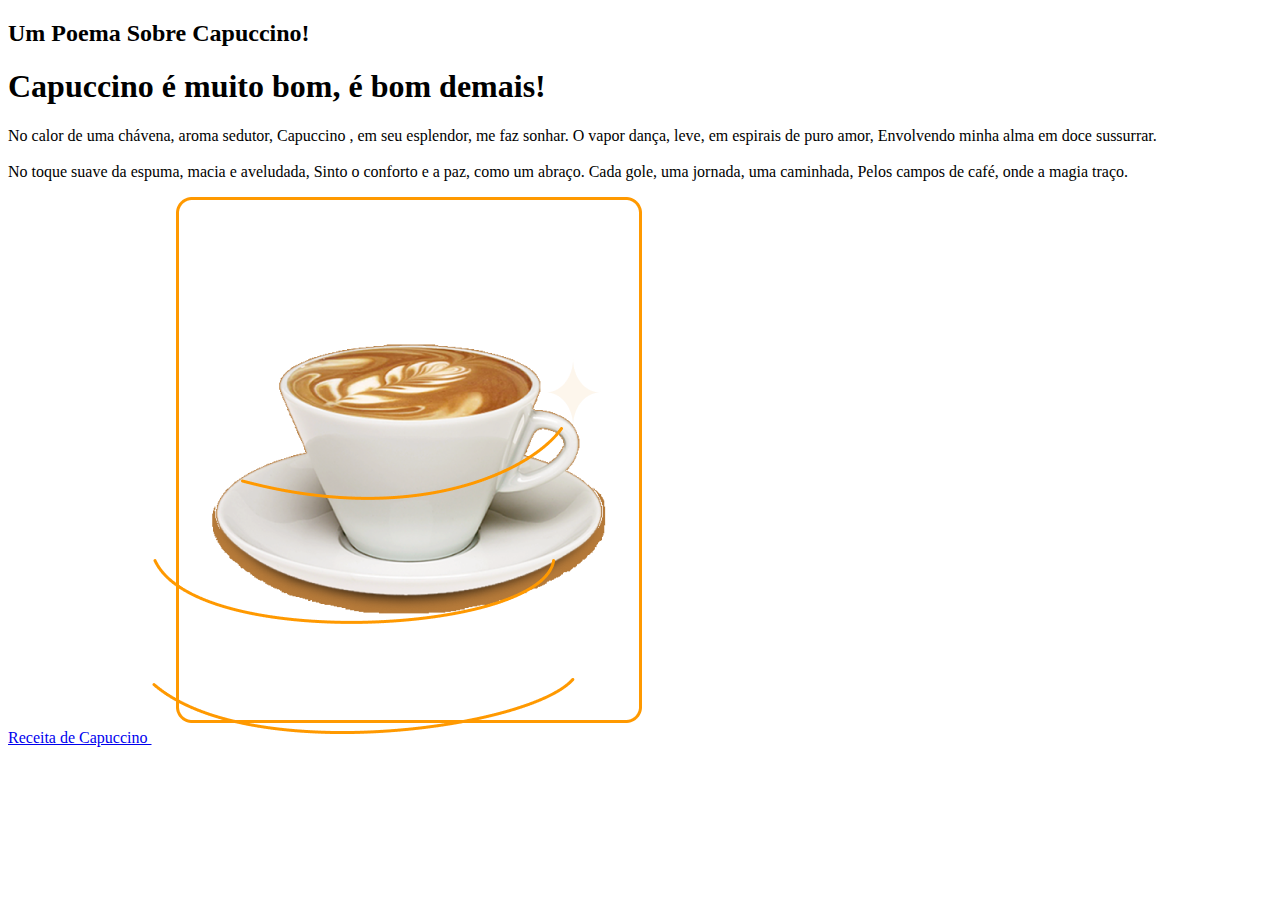
==== index.html @ c474c71a "Algumas mudanças" ====
<!DOCTYPE html>
<html lang="pt-br">

    <head>
        <meta charset="UTF-8">
        <meta name="viewport" content="width=device-width, initial-scale=1.0">
        <title> Amor Ao Café </title>
        <link rel="stylesheet" href="style.css">
        <style>
            @import url('https://fonts.googleapis.com/css2?family=Protest+Riot&display=swap');
            @import url('https://fonts.googleapis.com/css2?family=Protest+Riot&family=Protest+Strike&display=swap');
            @import url('https://fonts.googleapis.com/css2?family=Amatic+SC:wght@400;700&family=Micro+5&family=Sixtyfour&display=swap');
        </style>
    </head>

    <body>

        <header>
            <h2> Um Poema Sobre <Strong> Capuccino! </Strong> </h2>
            </header>
        <main>
            <h1> Capuccino é muito bom, <strong> é bom demais! </strong> </h1>
            <p>
                No calor de uma chávena, aroma sedutor, Capuccino , em seu esplendor, me faz sonhar. O vapor dança,
                leve, em espirais de puro amor, Envolvendo minha alma em doce sussurrar.
                <br>
                <br>
                No toque suave da espuma, macia e aveludada, Sinto o conforto e a paz, como um abraço. Cada gole, uma
                jornada, uma caminhada, Pelos campos de café, onde a magia traço.
            </p>
            <a href="https://comidinhasdochef.com/capuccino-cremoso-de-batedeira/"> Receita de Capuccino </a>
            <img src="Imagens Usadas/Cappuccino.png" alt="Foto de um Capuccino muito lindo!">
        </main>
        <footer></footer>
    </body>

</html>
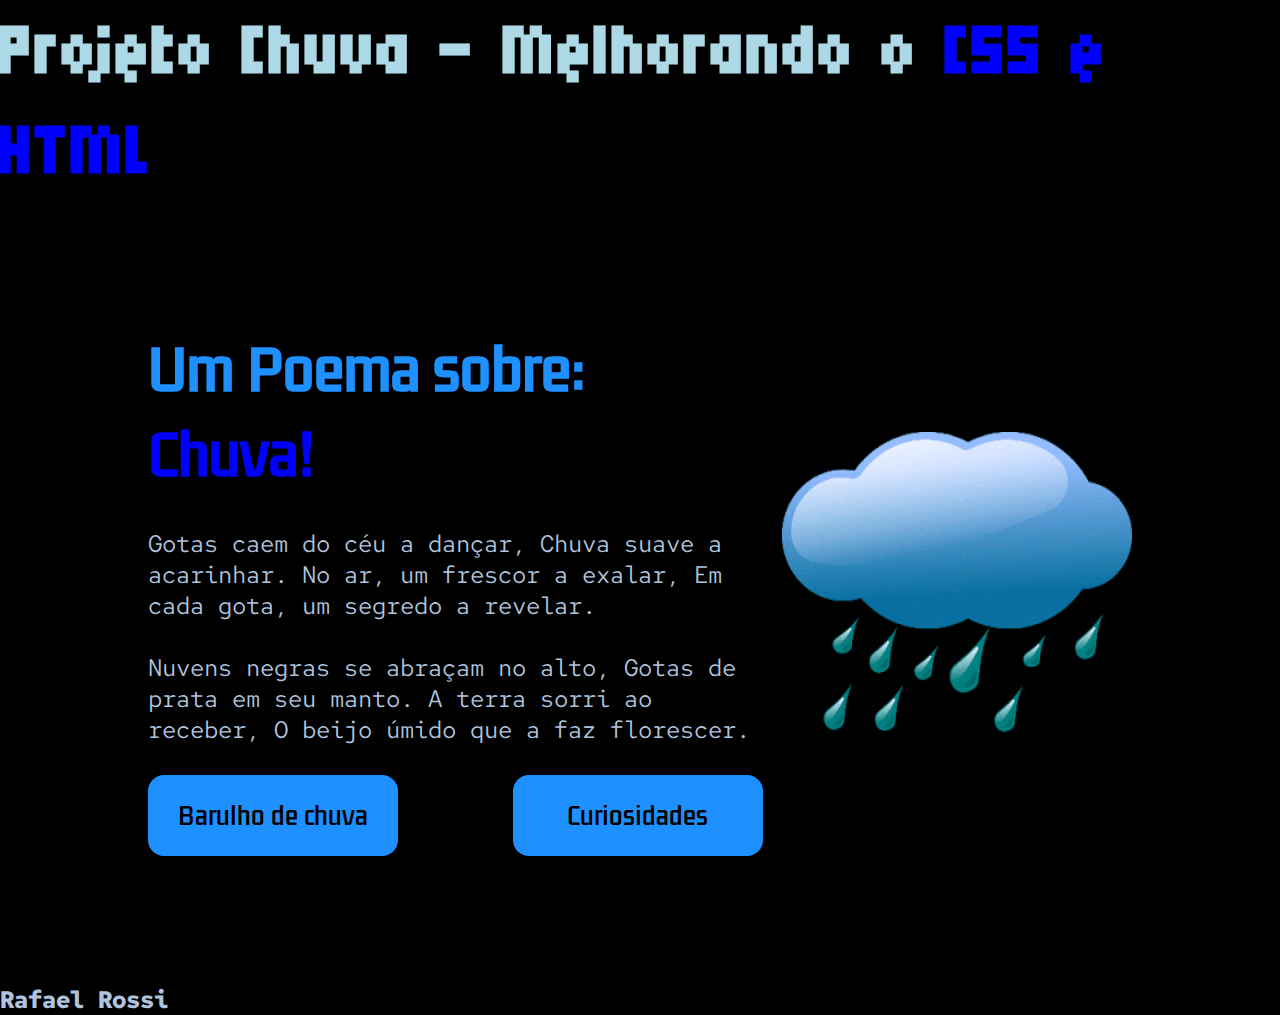
==== commit f8a1ca6a: "Alterando outro projeto" ====
--- a/index.html
+++ b/index.html
@@ -4,34 +4,42 @@
     <head>
         <meta charset="UTF-8">
         <meta name="viewport" content="width=device-width, initial-scale=1.0">
-        <title> Amor Ao Café </title>
+        <title> Chove Chuvinha </title>
+        <link rel="icon" type="images/png" href="Imagens Usadas/Chuvinha.png" />
         <link rel="stylesheet" href="style.css">
-        <style>
-            @import url('https://fonts.googleapis.com/css2?family=Protest+Riot&display=swap');
-            @import url('https://fonts.googleapis.com/css2?family=Protest+Riot&family=Protest+Strike&display=swap');
-            @import url('https://fonts.googleapis.com/css2?family=Amatic+SC:wght@400;700&family=Micro+5&family=Sixtyfour&display=swap');
-        </style>
     </head>
 
     <body>
 
         <header>
-            <h2> Um Poema Sobre <Strong> Capuccino! </Strong> </h2>
-            </header>
-        <main>
-            <h1> Capuccino é muito bom, <strong> é bom demais! </strong> </h1>
-            <p>
-                No calor de uma chávena, aroma sedutor, Capuccino , em seu esplendor, me faz sonhar. O vapor dança,
-                leve, em espirais de puro amor, Envolvendo minha alma em doce sussurrar.
-                <br>
-                <br>
-                No toque suave da espuma, macia e aveludada, Sinto o conforto e a paz, como um abraço. Cada gole, uma
-                jornada, uma caminhada, Pelos campos de café, onde a magia traço.
-            </p>
-            <a href="https://comidinhasdochef.com/capuccino-cremoso-de-batedeira/"> Receita de Capuccino </a>
-            <img src="Imagens Usadas/Cappuccino.png" alt="Foto de um Capuccino muito lindo!">
+            <h2> Projeto Chuva - Melhorando o <Strong class="texto-destaque"> CSS e HTML </Strong> </h2>
+        </header>
+        <main class="apresentacao">
+            <section class="apresentacao__conteudo">
+                <h1 class="apresentacao__conteudo__titulo"> Um Poema sobre: <strong class="texto-destaque"> Chuva!
+                    </strong> </h1>
+                <p class="apresentacao__conteudo__paragrafo">
+                    Gotas caem do céu a dançar,
+                    Chuva suave a acarinhar.
+                    No ar, um frescor a exalar,
+                    Em cada gota, um segredo a revelar.
+                    <br>
+                    <br>
+                    Nuvens negras se abraçam no alto,
+                    Gotas de prata em seu manto.
+                    A terra sorri ao receber,
+                    O beijo úmido que a faz florescer.
+                </p>
+                <div class="apresentacao__links">
+                    <a href="https://www.youtube.com/watch?v=5NhLg1F9pMo" class="apresentacao__links__botaos"> Barulho de chuva </a>
+                    <a href="https://www.youtube.com/shorts/TFQRRo8UROw" class="apresentacao__links__botaos"> Curiosidades </a>
+                </div>
+            </section>
+            <img src="Imagens Usadas/Chuvinha_Animada.gif" alt="Uma Nuvem de chuva!!">
         </main>
-        <footer></footer>
+        <footer>
+            <h1 class="apresentacao__conteudo__paragrafo"> Rafael Rossi </h1>
+        </footer>
     </body>
 
 </html>--- a/style.css
+++ b/style.css
@@ -0,0 +1,80 @@
+/* Fontes usadas */
+
+@import url("https://fonts.googleapis.com/css2?family=Kdam+Thmor+Pro&family=Micro+5&family=Red+Hat+Mono:ital,wght@0,300..700;1,300..700&display=swap");
+
+/* Parte sem classe */
+
+* {
+  padding: 0;
+  margin: 0;
+}
+
+body {
+  background-color: #000000;
+  height: 100vh;
+  box-sizing: border-box;
+}
+
+h2 {
+  color: #add8e6;
+  font-size: 100px;
+  font-family: "Micro 5", sans-serif;
+}
+
+/* Apenas para ajustar o tamano da imagem */
+
+img {
+  width: 350px;
+  height: 320px;
+}
+
+/* Apenas para destacar o texto */
+
+.texto-destaque {
+  color: #0000ff;
+}
+
+/* A Apresentação, texto da página */
+
+.apresentacao {
+  display: flex;
+  align-items: center;
+  justify-content: space-evenly;
+  margin: 10%;
+}
+
+.apresentacao__conteudo {
+  width: 615px;
+  display: flex;
+  flex-direction: column;
+  gap: 30px;
+}
+
+.apresentacao__conteudo__titulo {
+  color: #1e90ff;
+  font-size: 55px;
+  font-family: "Kdam Thmor Pro", sans-serif;
+}
+
+.apresentacao__conteudo__paragrafo {
+  color: #b0c4de;
+  font-size: 24px;
+  font-family: "Red Hat Mono", monospace;
+}
+
+.apresentacao__links {
+  display: flex;
+  justify-content: space-between;
+}
+
+.apresentacao__links__botaos {
+  background-color: #1e90ff;
+  width: 250px;
+  text-align: center;
+  border-radius: 16px;
+  font-size: 24px;
+  padding: 21.5px 0px;
+  text-decoration: none;
+  color: #000000;
+  font-family: "Kdam Thmor Pro", sans-serif;
+}
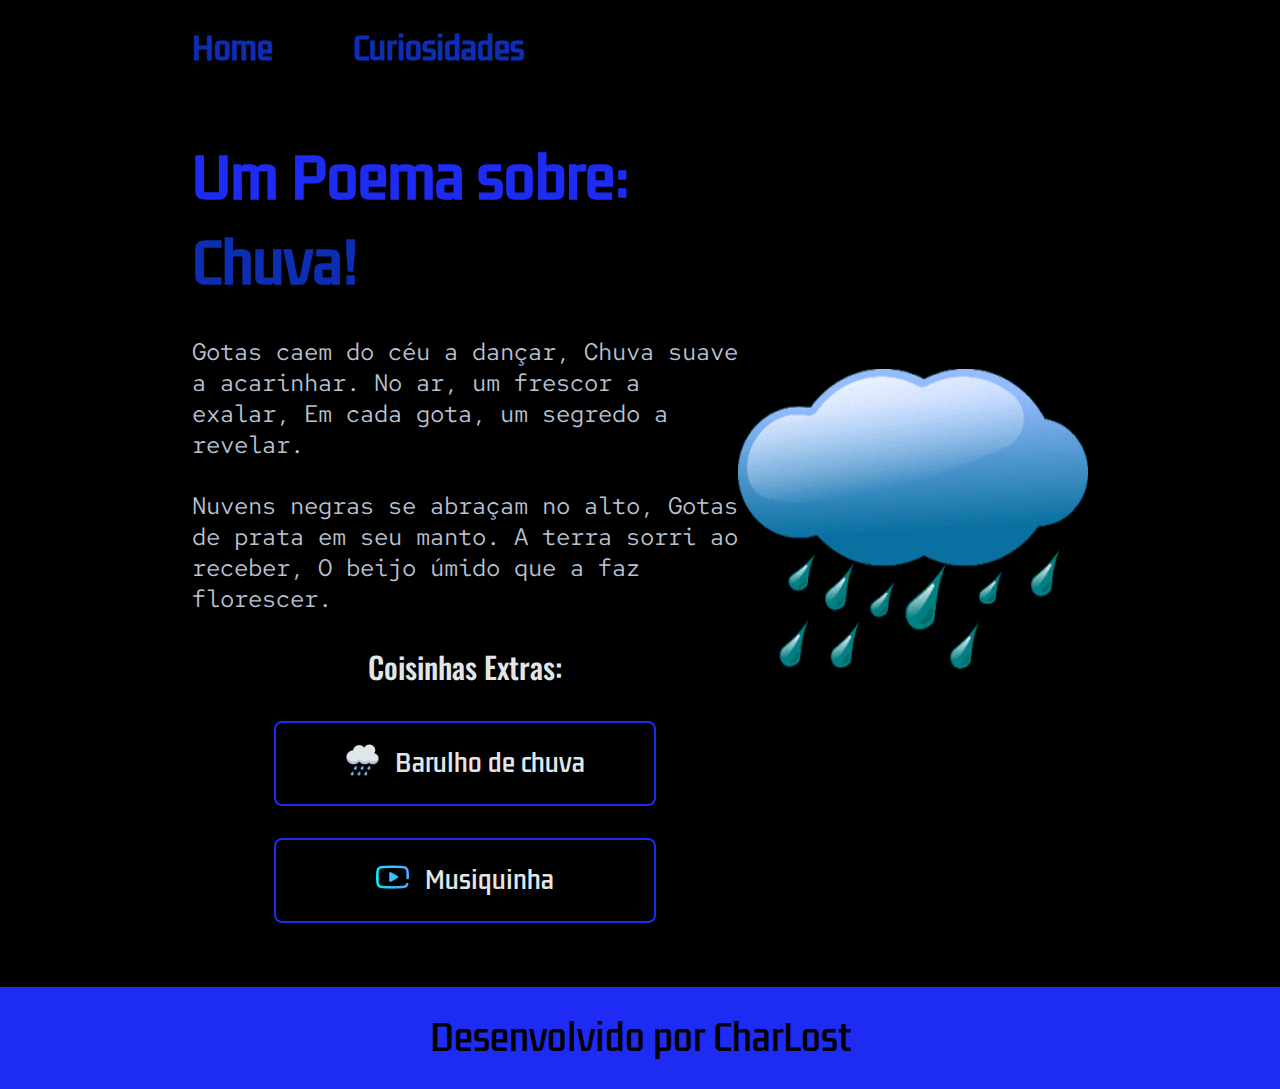
==== commit 4b96091a: "Atualizando todo o projeto" ====
--- a/index.html
+++ b/index.html
@@ -5,14 +5,20 @@
         <meta charset="UTF-8">
         <meta name="viewport" content="width=device-width, initial-scale=1.0">
         <title> Chove Chuvinha </title>
-        <link rel="icon" type="images/png" href="Imagens Usadas/Chuvinha.png" />
-        <link rel="stylesheet" href="style.css">
+        <link rel="icon" type="images/png" href="assets/Chuvinha.png" />
+        <link rel="stylesheet" href="styles/style.css">
     </head>
 
     <body>
-
-        <header>
-            <h2> Projeto Chuva - Melhorando o <Strong class="texto-destaque"> CSS e HTML </Strong> </h2>
+        <header class="cabecalho">
+            <nav class="cabecalho__menu">
+                <a class="cabecalho__menu__links" href="index.html">
+                    Home
+                </a>
+                <a class="cabecalho__menu__links" href="curiosities.html">
+                    Curiosidades
+                </a>
+            </nav>
         </header>
         <main class="apresentacao">
             <section class="apresentacao__conteudo">
@@ -23,22 +29,27 @@
                     Chuva suave a acarinhar.
                     No ar, um frescor a exalar,
                     Em cada gota, um segredo a revelar.
-                    <br>
-                    <br>
+                </p>
+                <p class="apresentacao__conteudo__paragrafo">
                     Nuvens negras se abraçam no alto,
                     Gotas de prata em seu manto.
                     A terra sorri ao receber,
                     O beijo úmido que a faz florescer.
                 </p>
                 <div class="apresentacao__links">
-                    <a href="https://www.youtube.com/watch?v=5NhLg1F9pMo" class="apresentacao__links__botaos"> Barulho de chuva </a>
-                    <a href="https://www.youtube.com/shorts/TFQRRo8UROw" class="apresentacao__links__botaos"> Curiosidades </a>
+                    <h2 class="apresentacao__links__subtitulo"> Coisinhas Extras: </h2>
+                    <a href="https://www.youtube.com/watch?v=5NhLg1F9pMo" class="apresentacao__links__botaos"> <img
+                            src="assets/Chuvinha.png" alt="Núvem de Chuva"
+                            class="apresentacao__links__subtitulo__icones">Barulho de chuva </a>
+                    <a href="https://www.youtube.com/watch?v=E_Ebi1gmYZo" class="apresentacao__links__botaos"> <img
+                            src="assets/Youtube Icone Azul.png" alt="Chuva feliz"
+                            class="apresentacao__links__subtitulo__icones"> Musiquinha </a>
                 </div>
             </section>
-            <img src="Imagens Usadas/Chuvinha_Animada.gif" alt="Uma Nuvem de chuva!!">
+            <img src="assets/Chuvinha_Animada.gif" alt="Uma Nuvem de chuva!!" class="imagem-principal">
         </main>
-        <footer>
-            <h1 class="apresentacao__conteudo__paragrafo"> Rafael Rossi </h1>
+        <footer class="rodape">
+            <p> Desenvolvido por CharLost </p>
         </footer>
     </body>
 
--- a/styles/style.css
+++ b/styles/style.css
@@ -0,0 +1,159 @@
+/* Fontes usadas */
+
+@import url("https://fonts.googleapis.com/css2?family=Kdam+Thmor+Pro&family=Micro+5&family=Red+Hat+Mono:ital,wght@0,300..700;1,300..700&display=swap");
+@import url('https://fonts.googleapis.com/css2?family=Oswald:wght@500&display=swap');
+
+/* Variáveis de Cores */
+
+:root {
+  /* Rerente as cores da página*/
+  --cor-primaria: #000000;
+  --cor-secundaria: #e1e6e9;
+  --cor-terciaria: rgb(30, 44, 243);
+  /* Rerefente as fontes */
+  --cor-paragrafo: #bac2d3;
+  --cor-titulos-importantes: #0d2eb3; 
+  --cor-destaque: aquamarine;
+  --cor-hover-botoes: #3f3e3e;
+}
+
+/* Reset do CSS. */
+
+* {
+  padding: 0;
+  margin: 0;
+}
+
+/* Body da página */
+
+body {
+  /* height: 100vh; */
+  background-color: var(--cor-primaria);
+  box-sizing: border-box;
+  color: var(--cor-secundaria);
+}
+
+/* Apenas para ajustar o tamano da imagem */
+
+.imagem-principal {
+  width: 350px;
+  height: 320px;
+}
+
+/* Apenas para destacar o texto */
+
+.texto-destaque {
+  color: var(--cor-titulos-importantes);
+}
+
+.texto-destaque:hover {
+  color: var(--cor-destaque);
+}
+
+/* Cabeçalho */
+
+.cabecalho {
+  padding: 2% 0% 0% 15%;
+}
+
+.cabecalho__menu {
+  display: flex;
+  gap: 80px
+}
+
+.cabecalho__menu__links {
+  font-size: 30px;
+  font-weight: 600;
+  text-decoration: none;
+  font-family: "Kdam Thmor Pro", sans-serif;
+  color: var(--cor-titulos-importantes);
+}
+
+.cabecalho__menu__links:hover {
+  color: var(--cor-destaque);
+}
+
+/* A Apresentação, Body da Página */
+
+.apresentacao{
+  padding: 5% 15%;
+  display: flex;
+  align-items: center;
+  justify-content: space-between;
+}
+
+.apresentacao__conteudo {
+  width: 615px;
+  display: flex;
+  flex-direction: column;
+  gap: 30px;
+}
+
+.apresentacao__conteudo__titulo {
+  color: var(--cor-terciaria);
+  font-size: 55px;
+  font-family: "Kdam Thmor Pro", sans-serif;
+}
+
+.apresentacao__conteudo__paragrafo {
+  color: var(--cor-paragrafo);
+  font-size: 24px;
+  font-family: "Red Hat Mono", monospace;
+}
+
+.apresentacao__links {
+  display: flex;
+  flex-direction: column;
+  align-items: center;
+  justify-content: space-between;
+  gap: 32px;
+}
+
+.apresentacao__links__subtitulo{
+  font-family: "Oswald", sans-serif;
+  font-optical-sizing: auto;
+  font-weight: 500;
+  font-style: normal;
+  font-size: 30px;
+  color: var(--cor-secundaria);
+}
+
+.apresentacao__links__botaos {
+  display: flex;
+  justify-content: center;
+  gap: 16px;
+  width: 378px;
+  border: 2px solid var(--cor-terciaria);
+  border-radius: 8px;
+  font-size: 24px;
+  padding: 21.5px 0px;
+  text-decoration: none;
+  color: var(--cor-secundaria);
+  font-family: "Kdam Thmor Pro", sans-serif;
+}
+
+.apresentacao__links__botaos:hover {
+  background-color: var(--cor-hover-botoes);
+  color: var(--cor-paragrafo);
+  padding: 22px 0px;
+}
+
+.apresentacao__links__subtitulo__icones {
+  width: 33px;
+  height: 32px;
+}
+
+/* Rodapé da página */
+
+.rodape {
+  padding: 24px;
+  font-size: 35px;
+  font-family: "Kdam Thmor Pro", sans-serif;
+  text-align: center;
+  color: var(--cor-primaria);
+  background-color: var(--cor-terciaria);
+}
+
+.rodape:hover {
+  background-color: var(--cor-destaque);
+}